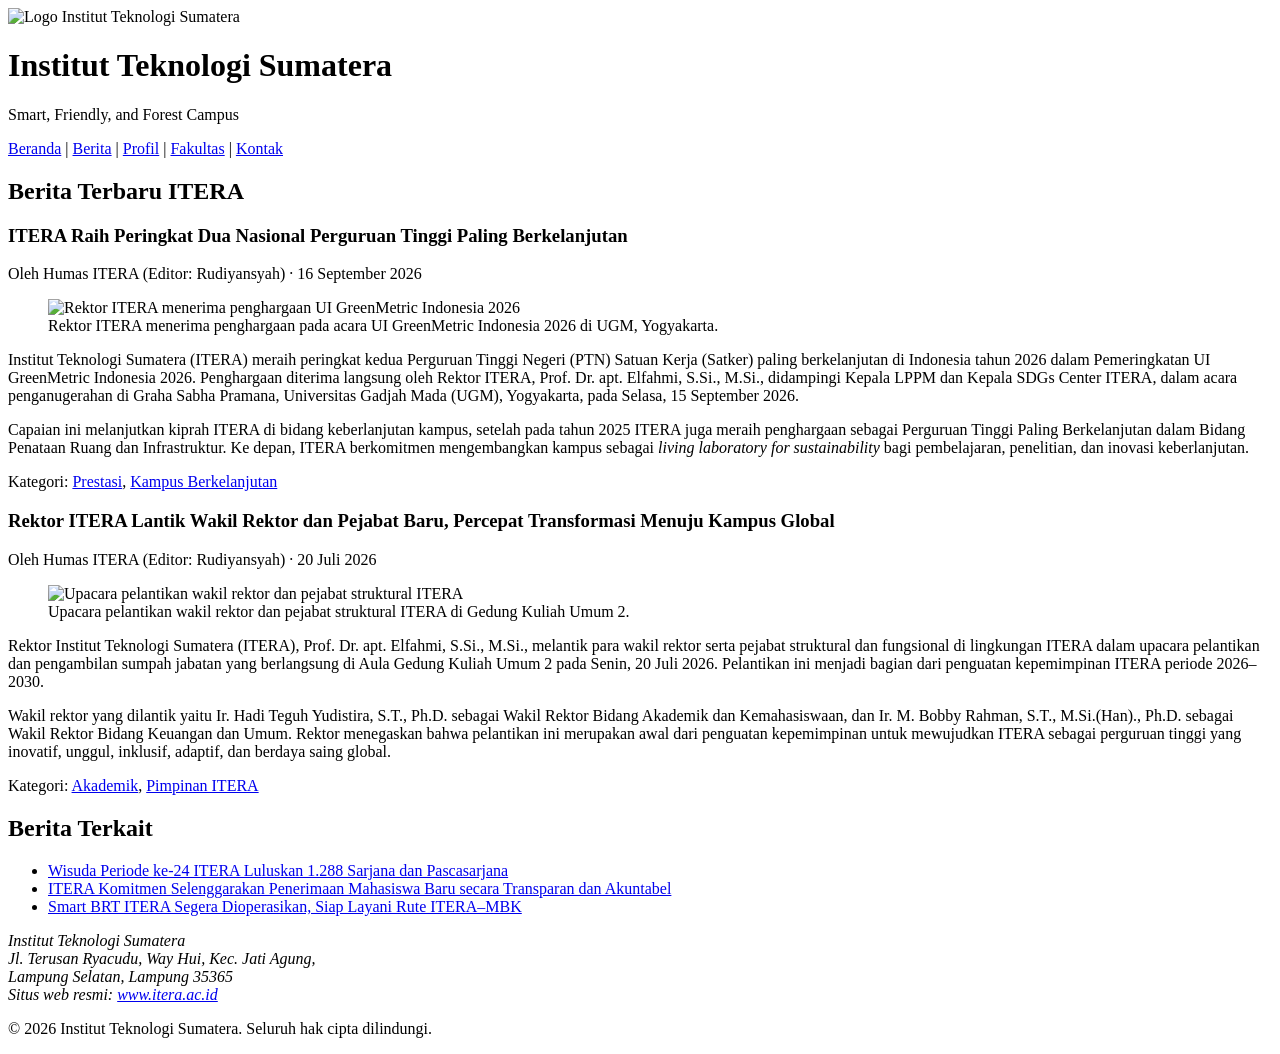
==== tugas2/berita.html @ 5159f518 "Upload tugas 2 HTML" ====
<!DOCTYPE html>
<html lang="id">
<head>
    <meta charset="UTF-8">
    <meta name="viewport" content="width=device-width, initial-scale=1.0">
    <title>Berita - ITERA</title>
    <meta name="description" content="Halaman berita terbaru Institut Teknologi Sumatera (ITERA)">
</head>
<body>

    <header>
        <img src="itera.png" alt="Logo Institut Teknologi Sumatera" width="60" height="60">
        <h1>Institut Teknologi Sumatera</h1>
        <p>Smart, Friendly, and Forest Campus</p>
    </header>

    <nav aria-label="Navigasi utama">
        <a href="index.html">Beranda</a> |
        <a href="berita.html">Berita</a> |
        <a href="index.html#profil">Profil</a> |
        <a href="index.html#fakultas">Fakultas</a> |
        <a href="index.html#kontak">Kontak</a>
    </nav>

    <main>
        <h2>Berita Terbaru ITERA</h2>

        <article>
            <header>
                <h3>ITERA Raih Peringkat Dua Nasional Perguruan Tinggi Paling Berkelanjutan</h3>
                <p>
                    Oleh Humas ITERA (Editor: Rudiyansyah) &middot;
                    <time datetime="2026-09-16">16 September 2026</time>
                </p>
            </header>

            <figure>
                <img src="berita1.jpg" alt="Rektor ITERA menerima penghargaan UI GreenMetric Indonesia 2026" width="480" height="270">
                <figcaption>Rektor ITERA menerima penghargaan pada acara UI GreenMetric Indonesia 2026 di UGM, Yogyakarta.</figcaption>
            </figure>

            <p>
                Institut Teknologi Sumatera (ITERA) meraih peringkat kedua Perguruan
                Tinggi Negeri (PTN) Satuan Kerja (Satker) paling berkelanjutan di
                Indonesia tahun 2026 dalam Pemeringkatan UI GreenMetric Indonesia 2026.
                Penghargaan diterima langsung oleh Rektor ITERA, Prof. Dr. apt. Elfahmi,
                S.Si., M.Si., didampingi Kepala LPPM dan Kepala SDGs Center ITERA, dalam
                acara penganugerahan di Graha Sabha Pramana, Universitas Gadjah Mada
                (UGM), Yogyakarta, pada Selasa, 15 September 2026.
            </p>
            <p>
                Capaian ini melanjutkan kiprah ITERA di bidang keberlanjutan kampus,
                setelah pada tahun 2025 ITERA juga meraih penghargaan sebagai Perguruan
                Tinggi Paling Berkelanjutan dalam Bidang Penataan Ruang dan
                Infrastruktur. Ke depan, ITERA berkomitmen mengembangkan kampus sebagai
                <em>living laboratory for sustainability</em> bagi pembelajaran,
                penelitian, dan inovasi keberlanjutan.
            </p>

            <footer>
                <p>Kategori: <a href="#">Prestasi</a>, <a href="#">Kampus Berkelanjutan</a></p>
            </footer>
        </article>

        <article>
            <header>
                <h3>Rektor ITERA Lantik Wakil Rektor dan Pejabat Baru, Percepat Transformasi Menuju Kampus Global</h3>
                <p>
                    Oleh Humas ITERA (Editor: Rudiyansyah) &middot;
                    <time datetime="2026-07-20">20 Juli 2026</time>
                </p>
            </header>

            <figure>
                <img src="berita2.jpg" alt="Upacara pelantikan wakil rektor dan pejabat struktural ITERA" width="480" height="270">
                <figcaption>Upacara pelantikan wakil rektor dan pejabat struktural ITERA di Gedung Kuliah Umum 2.</figcaption>
            </figure>

            <p>
                Rektor Institut Teknologi Sumatera (ITERA), Prof. Dr. apt. Elfahmi,
                S.Si., M.Si., melantik para wakil rektor serta pejabat struktural dan
                fungsional di lingkungan ITERA dalam upacara pelantikan dan pengambilan
                sumpah jabatan yang berlangsung di Aula Gedung Kuliah Umum 2 pada Senin,
                20 Juli 2026. Pelantikan ini menjadi bagian dari penguatan kepemimpinan
                ITERA periode 2026&ndash;2030.
            </p>
            <p>
                Wakil rektor yang dilantik yaitu Ir. Hadi Teguh Yudistira, S.T., Ph.D.
                sebagai Wakil Rektor Bidang Akademik dan Kemahasiswaan, dan Ir. M. Bobby
                Rahman, S.T., M.Si.(Han)., Ph.D. sebagai Wakil Rektor Bidang Keuangan
                dan Umum. Rektor menegaskan bahwa pelantikan ini merupakan awal dari
                penguatan kepemimpinan untuk mewujudkan ITERA sebagai perguruan tinggi
                yang inovatif, unggul, inklusif, adaptif, dan berdaya saing global.
            </p>

            <footer>
                <p>Kategori: <a href="#">Akademik</a>, <a href="#">Pimpinan ITERA</a></p>
            </footer>
        </article>

        <aside aria-label="Berita terkait">
            <h2>Berita Terkait</h2>
            <ul>
                <li><a href="#">Wisuda Periode ke-24 ITERA Luluskan 1.288 Sarjana dan Pascasarjana</a></li>
                <li><a href="#">ITERA Komitmen Selenggarakan Penerimaan Mahasiswa Baru secara Transparan dan Akuntabel</a></li>
                <li><a href="#">Smart BRT ITERA Segera Dioperasikan, Siap Layani Rute ITERA&ndash;MBK</a></li>
            </ul>
        </aside>
    </main>

    <footer>
        <address>
            Institut Teknologi Sumatera<br>
            Jl. Terusan Ryacudu, Way Hui, Kec. Jati Agung,<br>
            Lampung Selatan, Lampung 35365<br>
            Situs web resmi: <a href="https://www.itera.ac.id" target="_blank" rel="noopener">www.itera.ac.id</a>
        </address>
        <p>&copy; 2026 Institut Teknologi Sumatera. Seluruh hak cipta dilindungi.</p>
    </footer>

</body>
</html>
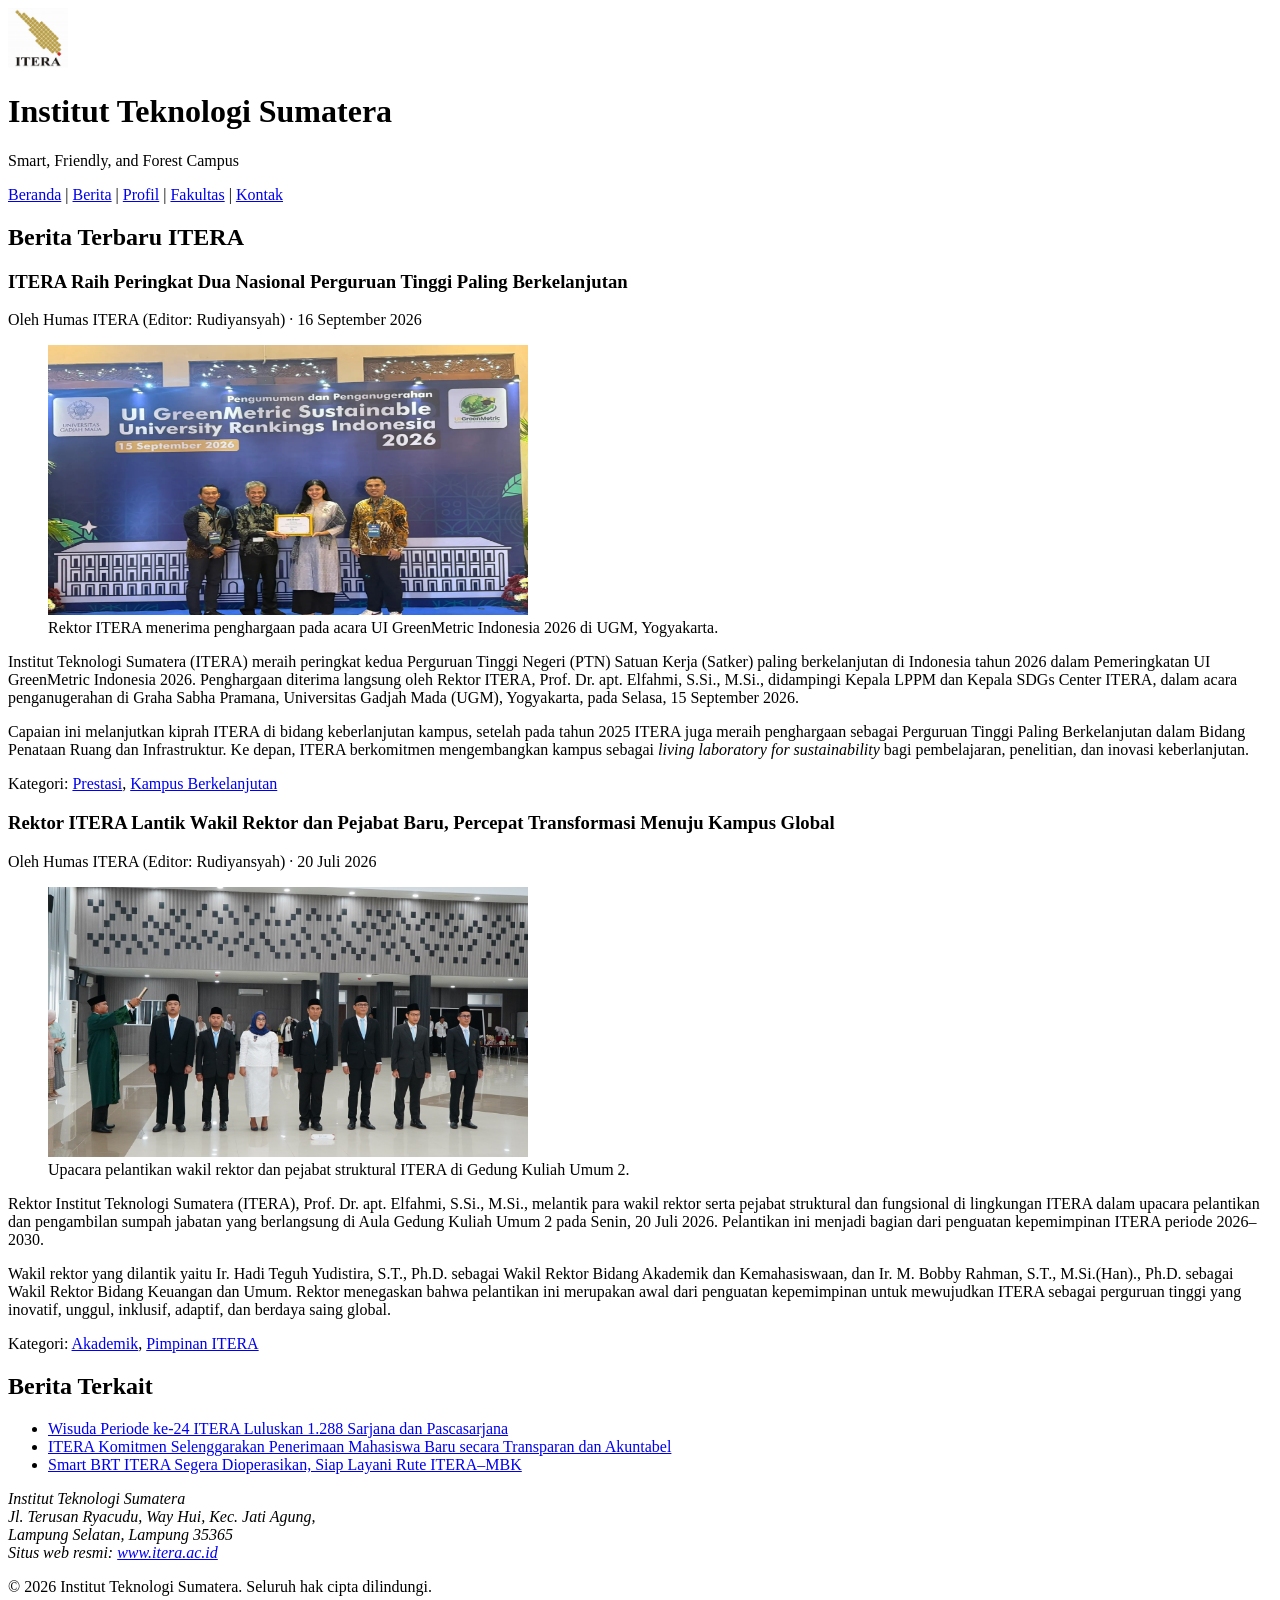
==== commit 0dad5c6e: "Upload tugas 2 HTML" ====
--- a/tugas2/berita.html
+++ b/tugas2/berita.html
@@ -9,7 +9,7 @@
 <body>
 
     <header>
-        <img src="itera.png" alt="Logo Institut Teknologi Sumatera" width="60" height="60">
+        <img src="images/logo.png" alt="Logo Institut Teknologi Sumatera" width="60" height="60">
         <h1>Institut Teknologi Sumatera</h1>
         <p>Smart, Friendly, and Forest Campus</p>
     </header>
@@ -35,7 +35,7 @@
             </header>
 
             <figure>
-                <img src="berita1.jpg" alt="Rektor ITERA menerima penghargaan UI GreenMetric Indonesia 2026" width="480" height="270">
+                <img src="images/berita1.jpg" alt="Rektor ITERA menerima penghargaan UI GreenMetric Indonesia 2026" width="480" height="270">
                 <figcaption>Rektor ITERA menerima penghargaan pada acara UI GreenMetric Indonesia 2026 di UGM, Yogyakarta.</figcaption>
             </figure>
 
@@ -72,7 +72,7 @@
             </header>
 
             <figure>
-                <img src="berita2.jpg" alt="Upacara pelantikan wakil rektor dan pejabat struktural ITERA" width="480" height="270">
+                <img src="images/berita2.jpg" alt="Upacara pelantikan wakil rektor dan pejabat struktural ITERA" width="480" height="270">
                 <figcaption>Upacara pelantikan wakil rektor dan pejabat struktural ITERA di Gedung Kuliah Umum 2.</figcaption>
             </figure>
 
